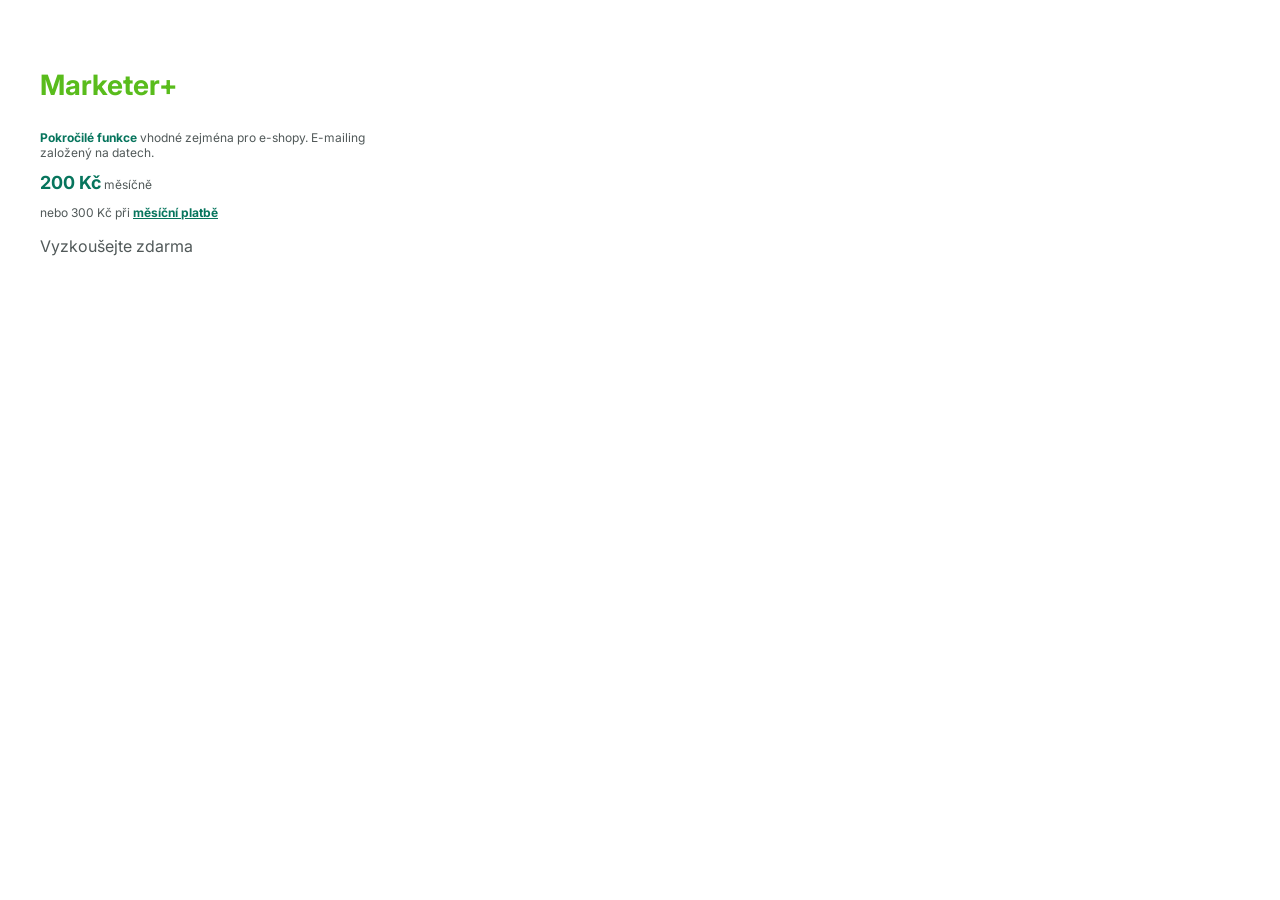
==== index.html @ b0d25116 "provizorni commit" ====
<!DOCTYPE html>
<html lang="cs">

<head>
    <meta charset="UTF-8">
    <meta name="viewport" content="width=device-width, initial-scale=1.0">
    <title>CSSCard-Marketer</title>
    <link rel="icon" type="image/vnd.microsoft.icon" href="https://www.prumyslovkaliberec.cz/favicon.ico">
    <link rel="stylesheet" href="./style/main.css">
</head>

<body>
    <main class="main">
        <figure class="card card__marketer">
            <header>
                <p class="card__title">Marketer+</p>
                <p class="card__description"><span class="highlight highlight--primary">Pokročilé funkce</span> vhodné
                    zejména pro e-shopy. E-mailing založený na datech.</p>
                    <p class="card__description card__pricing"><span class="highlight highlight--primary highlight--large">200 Kč</span> měsíčně</p>
                    <p class="card__description card__pricing">nebo 300 Kč při <a href="#" class="highlight highlight--primary">měsíční platbě</a></p>
            </header>

            <section class="card__buyButton">
                <p class="button button--primary">Vyzkoušejte zdarma</p>
            </section>
        </figure>
    </main>
</body>

</html>
---- style/main.css ----
@layer reset, base, components;

@import url('normalize.css') layer(reset);
@import url('https://fonts.googleapis.com/css2?family=Inter:ital,opsz,wght@0,14..32,100..900;1,14..32,100..900&display=swap') layer(base);

@layer reset {
    :root {
        --primary: #07755D;
        --secondary: #59bc1c;
        --denied: #ff8686;
        --text: #515959;
        --border: #59de0c;
    }

    .main {
        display: flow-root;
    }
}

@layer base {
    html {
        font-family: 'Inter', sans-serif;
        color: var(--text);
    }

    .card {
        max-width: 21em;
        margin: 1rem;
        /* without scaling */
        padding: 1em;
    }
}

@layer components {

    .card__title {
        font-size: 1.75em;
        font-weight: bold;
        color: var(--secondary);
    }

    .card__description {
        font-size: 0.75em;
    }

.card__pricing {
    font-size: 0.75em;
}

    .highlight {
        font-weight: bold;
    }

    .highlight--primary {
        color: var(--primary);
    }

    .highlight--large {
        font-size: 1.5em;
    }

}
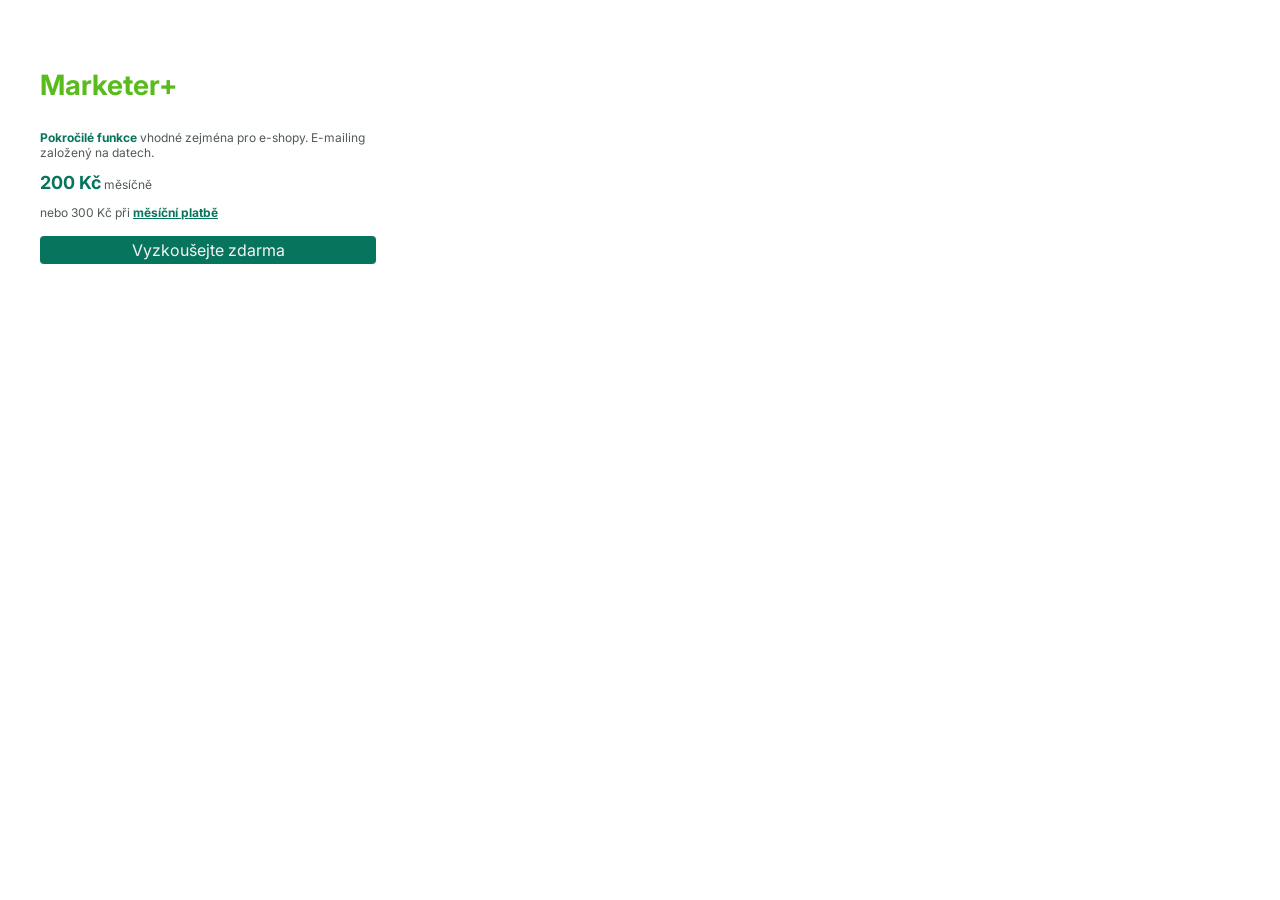
==== commit f4afd2de: "lastbutton" ====
--- a/index.html
+++ b/index.html
@@ -20,7 +20,7 @@
                     <p class="card__description card__pricing">nebo 300 Kč při <a href="#" class="highlight highlight--primary">měsíční platbě</a></p>
             </header>
 
-            <section class="card__buyButton">
+            <section class="card__buy">
                 <p class="button button--primary">Vyzkoušejte zdarma</p>
             </section>
         </figure>
--- a/style/main.css
+++ b/style/main.css
@@ -59,4 +59,15 @@
         font-size: 1.5em;
     }
 
+    .button {
+        padding: 0.25em;
+        border-radius: 0.25em;
+    }
+
+    .button--primary {
+        color: whitesmoke;
+        background-color: var(--primary);
+text-align: center;
+    }
+
 }
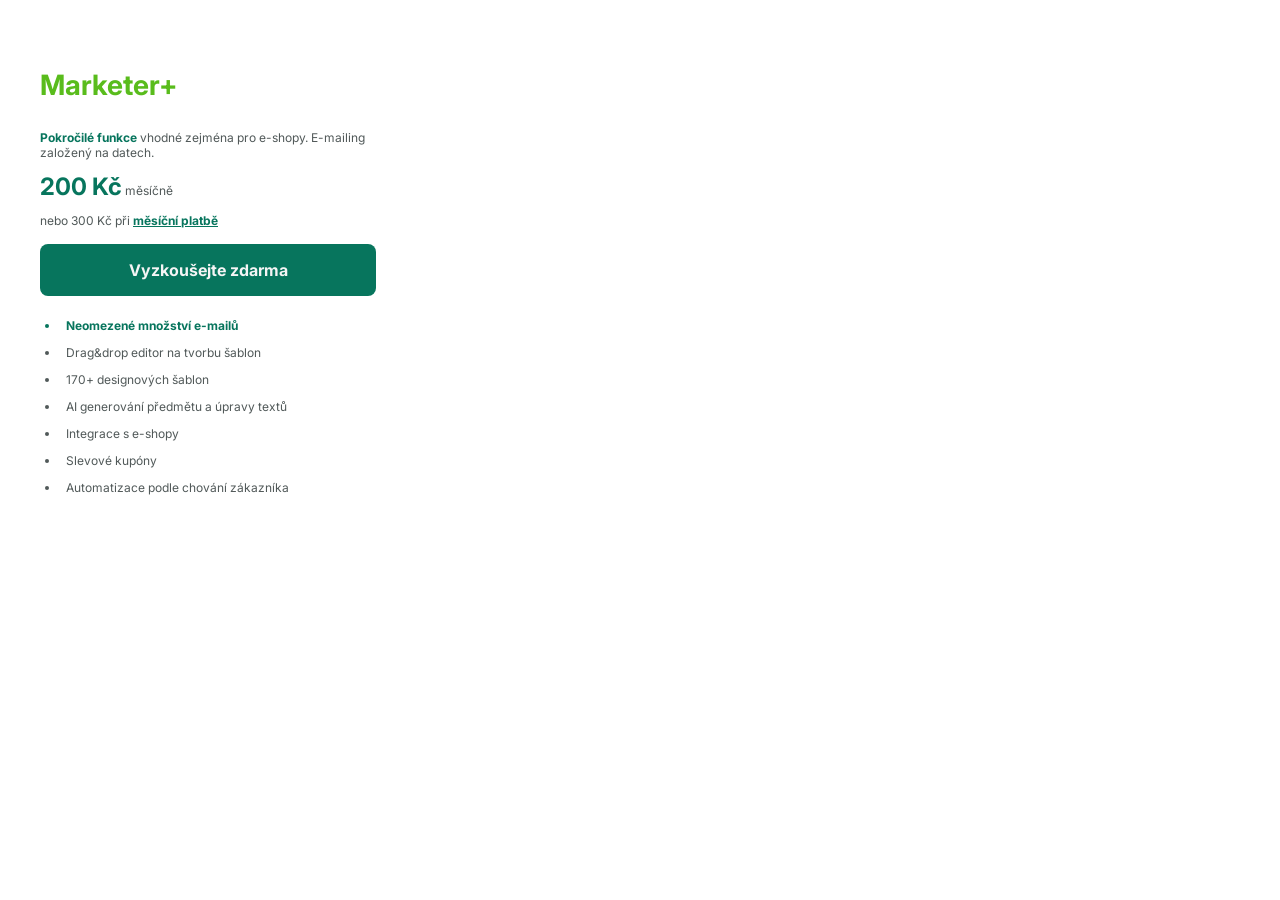
==== commit 00e8963b: "list" ====
--- a/index.html
+++ b/index.html
@@ -21,7 +21,18 @@
             </header>
 
             <section class="card__buy">
-                <p class="button button--primary">Vyzkoušejte zdarma</p>
+                <a href="#" class="button button--primary">Vyzkoušejte zdarma</a>
+            </section>
+            <section class="card__package">
+                <ul class="list">
+                    <li class="list list__includes highlight highlight--primary">Neomezené množství e-mailů</li>
+                    <li class="list list__includes">Drag&drop editor na tvorbu šablon</li>
+                    <li class="list list__includes">170+ designových šablon</li>
+                    <li class="list list__includes">AI generování předmětu a úpravy textů</li>
+                    <li class="list list__includes">Integrace s e-shopy</li>
+                    <li class="list list__doesntInclude">Slevové kupóny</li>
+                    <li class="list list__doesntInclude">Automatizace podle chování zákazníka</li>
+                </ul>
             </section>
         </figure>
     </main>
--- a/style/main.css
+++ b/style/main.css
@@ -43,9 +43,9 @@
         font-size: 0.75em;
     }
 
-.card__pricing {
-    font-size: 0.75em;
-}
+    .card__pricing {
+        font-size: 0.75em;
+    }
 
     .highlight {
         font-weight: bold;
@@ -56,18 +56,39 @@
     }
 
     .highlight--large {
-        font-size: 1.5em;
+        font-size: 2em;
     }
 
     .button {
-        padding: 0.25em;
-        border-radius: 0.25em;
+        padding: 1em;
+        margin-top: 1em;
+        margin-bottom: 1em;
+        border-radius: 0.5em;
+        display: block;
     }
 
     .button--primary {
+        font-weight: bold;
         color: whitesmoke;
         background-color: var(--primary);
-text-align: center;
+        text-align: center;
+        text-decoration: none;
     }
 
+    .list {
+        padding-left: 1.25rem;
+    }
+
+    .list__includes {
+        list-style-image: url(../images/check.svg);
+        padding: 0.5em;
+        font-size: 0.75em;
+    }
+
+
+    .list__doesntInclude {
+        list-style-image: url(../images/cross.svg);
+        padding: 0.5em;
+        font-size: 0.75em;
+    }
 }
